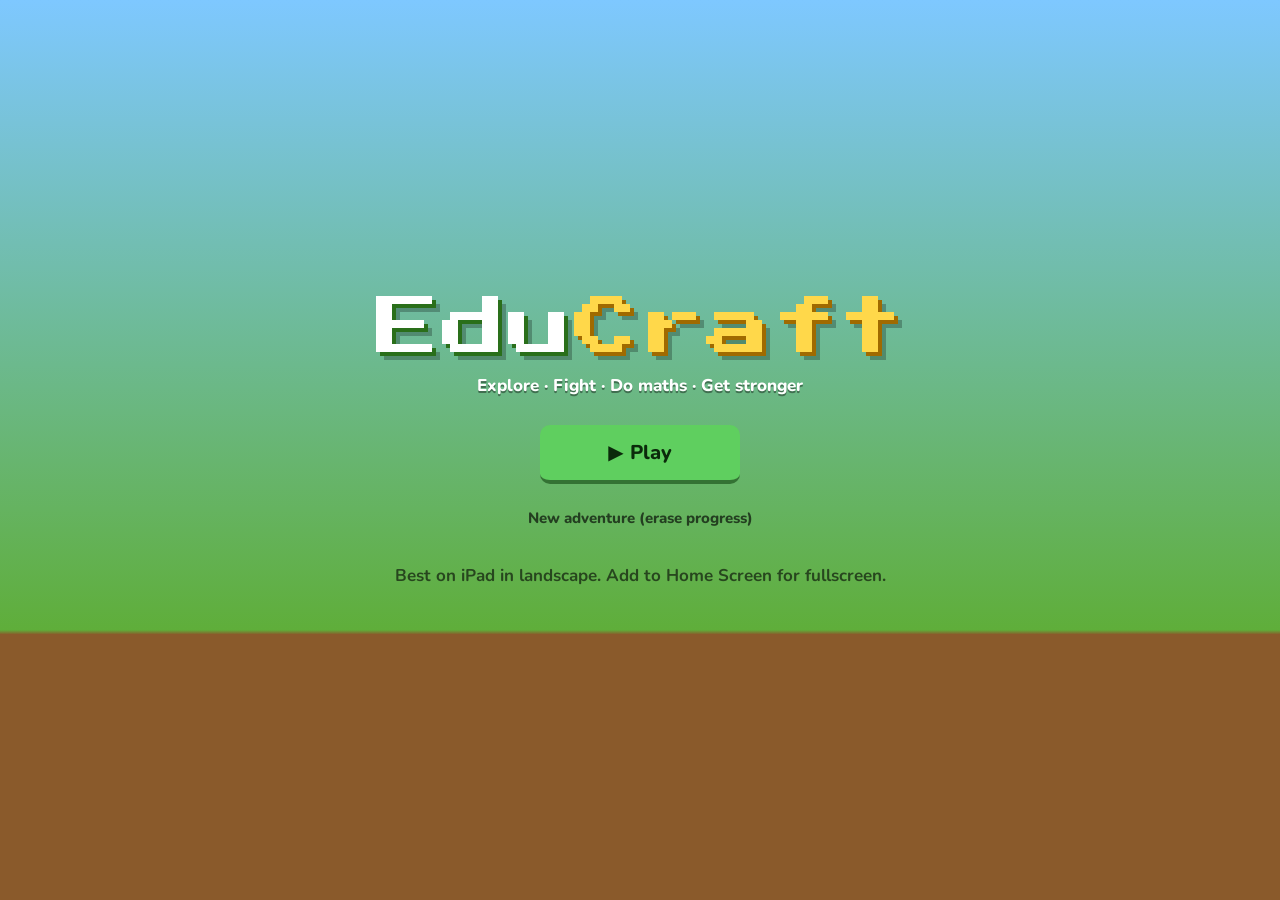
==== index.html @ be53ce3a "EduCraft v1 — Minecraft-style maths adventure Co-Authored-By: Claude Fable 5.1 <noreply@anthropic.co" ====
<!DOCTYPE html>
<html lang="en">
<head>
  <meta charset="UTF-8">
  <title>EduCraft</title>
  <meta name="viewport" content="width=device-width, initial-scale=1, maximum-scale=1, user-scalable=no, viewport-fit=cover">
  <meta name="apple-mobile-web-app-capable" content="yes">
  <meta name="mobile-web-app-capable" content="yes">
  <meta name="apple-mobile-web-app-status-bar-style" content="black-translucent">
  <meta name="apple-mobile-web-app-title" content="EduCraft">
  <meta name="theme-color" content="#1d1030">
  <link rel="manifest" href="manifest.webmanifest">
  <link rel="apple-touch-icon" href="icon.png">
  <link rel="icon" href="icon.png">
  <link rel="preconnect" href="https://fonts.googleapis.com">
  <link href="https://fonts.googleapis.com/css2?family=Press+Start+2P&family=Nunito:wght@600;800&display=swap" rel="stylesheet">
  <link rel="stylesheet" href="css/style.css">
</head>
<body>

  <!-- ===== Title ===== -->
  <section id="screen-title" class="screen center">
    <div class="title-art">
      <div class="logo">Edu<span>Craft</span></div>
      <div class="tagline">Explore · Fight · Do maths · Get stronger</div>
    </div>
    <button id="btn-play" class="btn big primary">▶ Play</button>
    <button id="btn-reset" class="btn ghost small-btn">New adventure (erase progress)</button>
    <p class="hint">Best on iPad in landscape. Add to Home Screen for fullscreen.</p>
  </section>

  <!-- ===== World map ===== -->
  <section id="screen-map" class="screen hidden">
    <header class="bar">
      <button id="map-title" class="btn ghost">◁</button>
      <div class="bar-title">Choose a stage</div>
      <div class="credits pill">0 ⛃</div>
    </header>
    <div class="gear-summary"></div>
    <div id="world-list" class="scroll"></div>
    <footer class="bar bottom">
      <button id="map-earn" class="btn primary">📚 Earn credits</button>
      <button id="map-shop" class="btn">🛒 Shop</button>
    </footer>
  </section>

  <!-- ===== Game ===== -->
  <section id="screen-game" class="screen hidden">
    <canvas id="game"></canvas>
  </section>
  <div id="hud" class="hidden">
    <div id="hud-stage"></div>
    <div class="hud-right">
      <div class="credits pill">0 ⛃</div>
      <button id="hud-earn" class="btn small-btn">📚</button>
      <button id="hud-pause" class="btn small-btn">⏸</button>
    </div>
  </div>

  <!-- ===== Stage clear ===== -->
  <section id="screen-clear" class="screen center hidden">
    <div class="card">
      <h1 id="clear-title">Stage clear!</h1>
      <div id="clear-body"></div>
      <div class="row">
        <button id="btn-next" class="btn big primary">Next stage ▶</button>
        <button id="btn-map" class="btn big">World map</button>
      </div>
    </div>
  </section>

  <!-- ===== Fainted ===== -->
  <section id="screen-down" class="screen center hidden">
    <div class="card">
      <h1>You fainted!</h1>
      <div id="down-body"></div>
      <div class="row">
        <button id="btn-retry" class="btn big primary">Try again</button>
        <button id="down-map" class="btn big">World map</button>
      </div>
    </div>
  </section>

  <!-- ===== Victory ===== -->
  <section id="screen-victory" class="screen center hidden">
    <div class="card gold">
      <h1>👑 You saved the world!</h1>
      <p>The Void King is gone. The Sky Fortress is quiet. You are a true EduCraft hero.</p>
      <div id="victory-stats"></div>
      <button id="victory-map" class="btn big primary">Keep exploring</button>
    </div>
  </section>

  <!-- ===== Pause ===== -->
  <div id="modal-pause" class="modal hidden">
    <div class="modal-box small">
      <h2>Paused</h2>
      <button id="pause-resume" class="btn big primary">▶ Resume</button>
      <button id="pause-earn" class="btn big">📚 Earn credits</button>
      <button id="pause-shop" class="btn big">🛒 Shop</button>
      <button id="pause-apple" class="btn big hidden">🍎 Eat Golden Apple</button>
      <button id="pause-quit" class="btn ghost">Quit to map</button>
    </div>
  </div>

  <!-- ===== Shop ===== -->
  <div id="modal-shop" class="modal hidden">
    <div class="modal-box">
      <header class="bar">
        <div class="bar-title">🛒 Trader</div>
        <div class="credits pill">0 ⛃</div>
        <button id="shop-close" class="btn ghost">✕</button>
      </header>
      <div class="gear-summary"></div>
      <nav class="tabs">
        <button class="shop-tab active" data-tab="weapons">⚔ Weapons</button>
        <button class="shop-tab" data-tab="armor">🛡 Armor</button>
        <button class="shop-tab" data-tab="items">🍎 Items</button>
        <button class="shop-tab" data-tab="earn">📚 Earn</button>
      </nav>
      <div id="shop-body" class="scroll"></div>
    </div>
  </div>

  <!-- ===== Math ===== -->
  <div id="modal-math" class="modal hidden">
    <div class="modal-box math">
      <header class="bar">
        <div id="math-kind" class="bar-title">🔢 Number problem</div>
        <div id="math-streak" class="streak"></div>
        <div class="credits pill">0 ⛃</div>
        <button id="math-close" class="btn ghost">✕</button>
      </header>
      <div id="math-q" class="math-q">7 + 5 = ?</div>
      <div id="math-answer" class="math-answer">?</div>
      <div id="math-feedback" class="math-feedback"></div>
      <div id="math-pad" class="pad">
        <button data-k="1">1</button><button data-k="2">2</button><button data-k="3">3</button>
        <button data-k="4">4</button><button data-k="5">5</button><button data-k="6">6</button>
        <button data-k="7">7</button><button data-k="8">8</button><button data-k="9">9</button>
        <button data-k="del" class="pad-del">⌫</button><button data-k="0">0</button><button data-k="ok" class="pad-ok">✔</button>
      </div>
      <button id="math-next" class="btn big primary hidden">Next question ▶</button>
    </div>
  </div>

  <script src="js/data.js"></script>
  <script src="js/mathgen.js"></script>
  <script src="js/sprites.js"></script>
  <script src="js/input.js"></script>
  <script src="js/engine.js"></script>
  <script src="js/ui.js"></script>
</body>
</html>
---- css/style.css ----
/* EduCraft — styles. Big touch targets, blocky pixel look, safe-area aware. */
:root {
  --bg: #1d1030;
  --panel: #2a1a4a;
  --panel2: #3a2460;
  --ink: #f6f1ff;
  --muted: #b9a7d6;
  --gold: #ffd84a;
  --green: #5fcf5f;
  --red: #ff5f5f;
  --blue: #5fe3e0;
  --purple: #c77dff;
  --pix: "Press Start 2P", monospace;
  --body: "Nunito", system-ui, -apple-system, sans-serif;
  --sat: env(safe-area-inset-top, 0px);
  --sab: env(safe-area-inset-bottom, 0px);
  --sal: env(safe-area-inset-left, 0px);
  --sar: env(safe-area-inset-right, 0px);
}
* { box-sizing: border-box; -webkit-tap-highlight-color: transparent; }
html, body { margin: 0; height: 100%; overflow: hidden; background: var(--bg); color: var(--ink); font-family: var(--body); font-size: 17px; -webkit-user-select: none; user-select: none; touch-action: none; }
body { position: fixed; inset: 0; }
.hidden { display: none !important; }

/* ---------- screens ---------- */
.screen { position: absolute; inset: 0; display: flex; flex-direction: column; }
.screen.center { align-items: center; justify-content: center; gap: 16px; padding: calc(var(--sat) + 16px) calc(var(--sar) + 16px) calc(var(--sab) + 16px) calc(var(--sal) + 16px); text-align: center; }
#screen-title { background: linear-gradient(180deg, #7ec8ff 0%, #5fae3a 70%, #8a5a2b 70.5%, #8a5a2b 100%); }
#screen-title .hint { color: rgba(0,0,0,0.6); font-weight: 700; margin-top: 8px; }
.title-art { margin-bottom: 12px; }
.logo { font-family: var(--pix); font-size: clamp(34px, 8vw, 64px); color: #fff; text-shadow: 4px 4px 0 #2a6f1a, 8px 8px 0 rgba(0,0,0,0.25); letter-spacing: 2px; }
.logo span { color: var(--gold); text-shadow: 4px 4px 0 #a06a00, 8px 8px 0 rgba(0,0,0,0.25); }
.tagline { margin-top: 14px; font-weight: 800; color: #fff; text-shadow: 0 2px 0 rgba(0,0,0,0.4); }
#screen-clear, #screen-down, #screen-victory { background: rgba(10, 5, 20, 0.85); }
#screen-game { background: #000; }
#game { position: absolute; inset: 0; display: block; touch-action: none; }

/* ---------- buttons ---------- */
.btn { font-family: var(--body); font-weight: 800; font-size: 17px; color: var(--ink); background: var(--panel2); border: 0; border-bottom: 4px solid rgba(0,0,0,0.45); border-radius: 10px; padding: 12px 18px; min-height: 48px; cursor: pointer; }
.btn:active { transform: translateY(2px); border-bottom-width: 2px; }
.btn:disabled { opacity: 0.45; cursor: default; }
.btn.big { font-size: 20px; padding: 14px 26px; min-height: 58px; min-width: 200px; }
.btn.primary { background: var(--green); color: #0b2a0b; }
.btn.ghost { background: transparent; border-bottom-color: transparent; color: var(--ink); }
.btn.small-btn { font-size: 15px; padding: 8px 12px; min-height: 40px; }
#btn-reset { color: rgba(0,0,0,0.65); }
.row { display: flex; gap: 12px; flex-wrap: wrap; justify-content: center; }

/* ---------- bars & cards ---------- */
.bar { display: flex; align-items: center; gap: 12px; padding: calc(var(--sat) + 10px) calc(var(--sar) + 14px) 10px calc(var(--sal) + 14px); background: var(--panel); }
.bar.bottom { padding: 10px calc(var(--sar) + 14px) calc(var(--sab) + 10px) calc(var(--sal) + 14px); justify-content: center; gap: 14px; }
.bar-title { flex: 1; font-weight: 800; font-size: 18px; }
.pill { font-family: var(--pix); font-size: 13px; background: #000; color: var(--gold); padding: 8px 12px; border-radius: 999px; white-space: nowrap; }
.gear-summary { padding: 8px 16px; color: var(--muted); font-weight: 700; font-size: 15px; background: rgba(0,0,0,0.25); }
.card { background: var(--panel); border: 4px solid var(--panel2); border-radius: 16px; padding: 24px 28px; max-width: 520px; width: 100%; box-shadow: 0 12px 40px rgba(0,0,0,0.5); }
.card.gold { border-color: var(--gold); }
.card h1 { font-family: var(--pix); font-size: clamp(18px, 4vw, 26px); line-height: 1.4; color: var(--gold); margin: 0 0 12px; }
.card p { margin: 6px 0; font-weight: 700; }
.card .reward { font-family: var(--pix); font-size: 20px; color: var(--gold); margin: 14px 0; }
.card .unlock { color: var(--blue); }
.card .row { margin-top: 16px; }

/* ---------- world map ---------- */
.scroll { overflow-y: auto; -webkit-overflow-scrolling: touch; touch-action: pan-y; flex: 1; }
#world-list { padding: 12px calc(var(--sar) + 14px) 12px calc(var(--sal) + 14px); display: grid; grid-template-columns: repeat(auto-fit, minmax(300px, 1fr)); gap: 14px; align-content: start; }
.world-card { background: linear-gradient(180deg, var(--sky) 0%, var(--panel) 55%); border: 4px solid var(--panel2); border-radius: 16px; padding: 14px; }
.world-card.locked { filter: grayscale(0.8); opacity: 0.6; }
.world-title { font-weight: 800; font-size: 20px; text-shadow: 0 2px 0 rgba(0,0,0,0.5); }
.world-num { font-family: var(--pix); font-size: 11px; background: #000; color: var(--gold); padding: 5px 8px; border-radius: 6px; margin-right: 6px; vertical-align: middle; }
.world-sub { color: #fff; font-weight: 700; opacity: 0.95; text-shadow: 0 1px 0 rgba(0,0,0,0.5); margin: 4px 0 6px; }
.world-math { color: var(--muted); font-weight: 700; font-size: 14px; margin-bottom: 10px; }
.stage-row { display: grid; grid-template-columns: repeat(4, 1fr); gap: 8px; }
.stage-btn { position: relative; background: var(--panel2); border: 0; border-bottom: 4px solid rgba(0,0,0,0.45); border-radius: 10px; color: var(--ink); min-height: 72px; padding: 8px 6px; display: flex; flex-direction: column; align-items: center; justify-content: center; gap: 4px; cursor: pointer; }
.stage-btn:active { transform: translateY(2px); }
.stage-btn.boss { background: #6a1b2a; }
.stage-btn.done { outline: 3px solid var(--green); }
.stage-btn.locked { opacity: 0.4; }
.stage-n { font-family: var(--pix); font-size: 16px; }
.stage-name { font-size: 12px; font-weight: 800; line-height: 1.15; text-align: center; }
.stage-check { position: absolute; top: -8px; right: -6px; background: var(--green); color: #0b2a0b; font-weight: 900; border-radius: 999px; width: 22px; height: 22px; display: grid; place-items: center; font-size: 13px; }

/* ---------- HUD ---------- */
#hud { position: absolute; top: calc(var(--sat) + 8px); right: calc(var(--sar) + 10px); left: calc(var(--sal) + 10px); display: flex; justify-content: space-between; align-items: flex-start; pointer-events: none; }
#hud-stage { font-family: var(--pix); font-size: 10px; color: #fff; text-shadow: 2px 2px 0 #000; margin-top: 64px; max-width: 45%; }
.hud-right { display: flex; gap: 8px; align-items: center; pointer-events: auto; }
#hud .btn { background: rgba(0,0,0,0.55); font-size: 18px; min-width: 44px; }

/* ---------- modals ---------- */
.modal { position: absolute; inset: 0; background: rgba(0,0,0,0.65); display: flex; align-items: center; justify-content: center; padding: calc(var(--sat) + 10px) calc(var(--sar) + 10px) calc(var(--sab) + 10px) calc(var(--sal) + 10px); z-index: 20; }
.modal-box { background: var(--panel); border: 4px solid var(--panel2); border-radius: 16px; width: min(640px, 100%); max-height: 100%; display: flex; flex-direction: column; overflow: hidden; box-shadow: 0 12px 40px rgba(0,0,0,0.6); position: relative; }
.modal-box .bar { padding: 10px 14px; }
.modal-box.small { width: min(380px, 100%); padding: 20px; gap: 10px; align-items: stretch; }
.modal-box.small h2 { font-family: var(--pix); text-align: center; margin: 4px 0 10px; font-size: 18px; }
.modal-box.small .btn { width: 100%; }

/* shop */
.tabs { display: flex; gap: 6px; padding: 8px 10px; background: rgba(0,0,0,0.25); }
.shop-tab { flex: 1; background: var(--panel2); border: 0; border-bottom: 4px solid rgba(0,0,0,0.45); color: var(--muted); font-weight: 800; font-family: var(--body); font-size: 14px; padding: 10px 4px; border-radius: 8px; min-height: 44px; }
.shop-tab.active { background: var(--gold); color: #2a1a00; }
#shop-body { padding: 10px; display: flex; flex-direction: column; gap: 8px; }
.shop-item { display: flex; align-items: center; gap: 12px; background: var(--panel2); border-radius: 12px; padding: 10px 12px; }
.shop-item.equipped { outline: 3px solid var(--green); }
.shop-swatch { width: 40px; height: 40px; border-radius: 8px; border: 3px solid rgba(0,0,0,0.4); flex-shrink: 0; }
.shop-info { flex: 1; min-width: 0; }
.shop-name { font-weight: 800; font-size: 17px; }
.shop-stat { color: var(--gold); font-weight: 800; font-size: 14px; }
.shop-desc { color: var(--muted); font-size: 13px; font-weight: 700; }
.shop-buy { min-width: 96px; white-space: nowrap; }
.shop-earn { padding: 16px; text-align: center; font-weight: 700; }
.shop-earn .small { color: var(--muted); font-size: 14px; }
#shop-body .btn.big { align-self: center; margin-bottom: 10px; }

/* math */
.modal-box.math { width: min(560px, 100%); }
.streak { font-family: var(--pix); font-size: 11px; color: var(--red); white-space: nowrap; }
.math-q { padding: 18px 20px 8px; font-family: var(--pix); font-size: clamp(22px, 5vw, 34px); text-align: center; line-height: 1.5; min-height: 70px; }
.math-q.story { font-family: var(--body); font-weight: 800; font-size: clamp(19px, 3.6vw, 24px); line-height: 1.4; }
.math-answer { font-family: var(--pix); font-size: 36px; color: var(--gold); text-align: center; background: #000; margin: 6px auto 8px; padding: 10px 24px; border-radius: 12px; min-width: 140px; min-height: 60px; }
.math-feedback { text-align: center; font-weight: 800; padding: 0 16px; min-height: 0; font-size: 18px; }
.math-feedback.good { color: var(--green); padding: 8px 16px; }
.math-feedback.bad { color: var(--red); padding: 8px 16px; }
.math-feedback .explain { color: var(--ink); background: rgba(0,0,0,0.3); border-radius: 10px; padding: 10px 12px; margin-top: 8px; font-size: 16px; font-weight: 700; line-height: 1.4; }
.math-feedback .bonus { color: var(--gold); }
.pad { display: grid; grid-template-columns: repeat(3, 1fr); gap: 8px; padding: 10px 14px calc(var(--sab) + 14px); }
.pad button { font-family: var(--pix); font-size: 22px; min-height: 58px; background: var(--panel2); color: var(--ink); border: 0; border-bottom: 4px solid rgba(0,0,0,0.45); border-radius: 12px; cursor: pointer; }
.pad button:active { transform: translateY(2px); border-bottom-width: 2px; }
.pad .pad-del { background: #6a1b2a; }
.pad .pad-ok { background: var(--green); color: #0b2a0b; }
#math-next { margin: 10px auto calc(var(--sab) + 14px); }
.confetti { position: absolute; top: 40%; width: 10px; height: 10px; border-radius: 2px; pointer-events: none; animation: pop 1.1s ease-out forwards; }
@keyframes pop { 0% { transform: translateY(0) rotate(0); opacity: 1; } 100% { transform: translateY(-160px) translateX(calc((var(--r, 0.5) - 0.5) * 200px)) rotate(400deg); opacity: 0; } }

/* ---------- small phones in landscape: tighten vertical space ---------- */
@media (max-height: 430px) {
  .math-q { padding: 10px 16px 4px; min-height: 0; font-size: 20px; }
  .math-q.story { font-size: 17px; }
  .math-answer { font-size: 26px; min-height: 44px; padding: 6px 18px; margin: 4px auto; }
  .pad { gap: 6px; padding: 6px 12px calc(var(--sab) + 8px); grid-template-columns: repeat(6, 1fr); }
  .pad button { min-height: 44px; font-size: 18px; }
  .card { padding: 14px 18px; }
  .btn.big { min-height: 48px; padding: 10px 18px; }
}
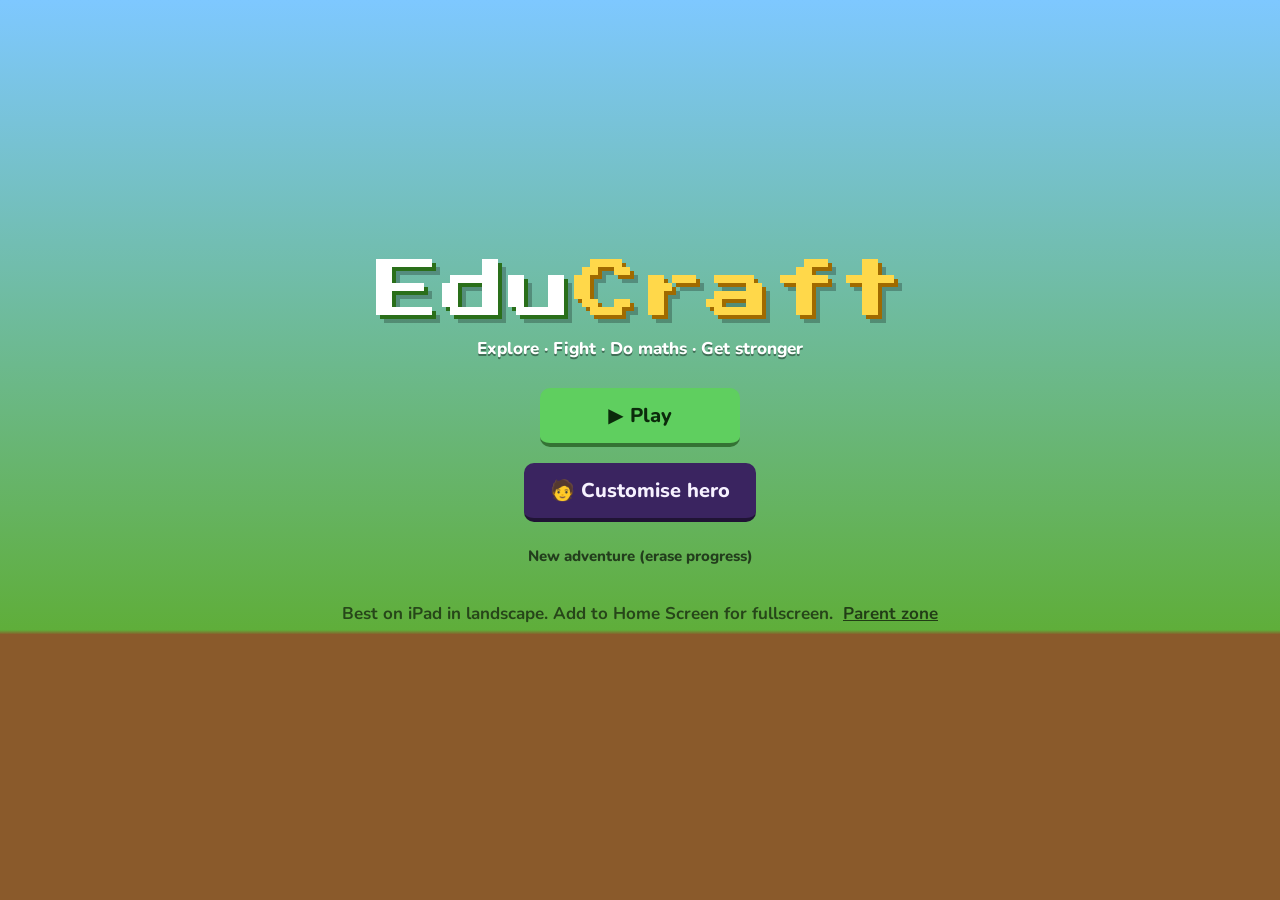
==== commit af0f2bd7: "v2: music, tutorial, ranged weapons, shop catalogue, sealed boss doors, visible gear, attack animati" ====
--- a/index.html
+++ b/index.html
@@ -14,7 +14,7 @@
   <link rel="icon" href="icon.png">
   <link rel="preconnect" href="https://fonts.googleapis.com">
   <link href="https://fonts.googleapis.com/css2?family=Press+Start+2P&family=Nunito:wght@600;800&display=swap" rel="stylesheet">
-  <link rel="stylesheet" href="css/style.css">
+  <link rel="stylesheet" href="css/style.css?v=2">
 </head>
 <body>
 
@@ -25,8 +25,21 @@
       <div class="tagline">Explore · Fight · Do maths · Get stronger</div>
     </div>
     <button id="btn-play" class="btn big primary">▶ Play</button>
+    <button id="btn-look" class="btn big">🧑 Customise hero</button>
     <button id="btn-reset" class="btn ghost small-btn">New adventure (erase progress)</button>
-    <p class="hint">Best on iPad in landscape. Add to Home Screen for fullscreen.</p>
+    <p class="hint">Best on iPad in landscape. Add to Home Screen for fullscreen. &nbsp;<a href="parent.html" class="parent-link">Parent zone</a></p>
+  </section>
+
+  <!-- ===== Customise ===== -->
+  <section id="screen-look" class="screen center hidden">
+    <div class="card look-card">
+      <h1>Your hero</h1>
+      <div class="look-body">
+        <div id="look-preview" class="look-preview"></div>
+        <div id="look-rows"></div>
+      </div>
+      <button id="look-done" class="btn big primary">Done ✔</button>
+    </div>
   </section>
 
   <!-- ===== World map ===== -->
@@ -34,6 +47,7 @@
     <header class="bar">
       <button id="map-title" class="btn ghost">◁</button>
       <div class="bar-title">Choose a stage</div>
+      <button class="btn ghost btn-mute">🔊</button>
       <div class="credits pill">0 ⛃</div>
     </header>
     <div class="gear-summary"></div>
@@ -45,15 +59,15 @@
   </section>
 
   <!-- ===== Game ===== -->
-  <section id="screen-game" class="screen hidden">
-    <canvas id="game"></canvas>
-  </section>
+  <section id="screen-game" class="screen hidden"><canvas id="game"></canvas></section>
   <div id="hud" class="hidden">
     <div id="hud-stage"></div>
     <div class="hud-right">
       <div class="credits pill">0 ⛃</div>
-      <button id="hud-earn" class="btn small-btn">📚</button>
-      <button id="hud-pause" class="btn small-btn">⏸</button>
+      <button id="hud-earn" class="btn small-btn" title="Earn credits">📚</button>
+      <button id="hud-shop" class="btn small-btn" title="Shop">🛒</button>
+      <button class="btn small-btn btn-mute" title="Sound">🔊</button>
+      <button id="hud-pause" class="btn small-btn" title="Pause">⏸</button>
     </div>
   </div>
 
@@ -75,8 +89,9 @@
       <h1>You fainted!</h1>
       <div id="down-body"></div>
       <div class="row">
-        <button id="btn-retry" class="btn big primary">Try again</button>
-        <button id="down-map" class="btn big">World map</button>
+        <button id="down-shop" class="btn big primary">🛒 Shop &amp; earn</button>
+        <button id="btn-retry" class="btn big">Try again</button>
+        <button id="down-map" class="btn big ghost">World map</button>
       </div>
     </div>
   </section>
@@ -99,6 +114,7 @@
       <button id="pause-earn" class="btn big">📚 Earn credits</button>
       <button id="pause-shop" class="btn big">🛒 Shop</button>
       <button id="pause-apple" class="btn big hidden">🍎 Eat Golden Apple</button>
+      <button class="btn big btn-mute">🔊</button>
       <button id="pause-quit" class="btn ghost">Quit to map</button>
     </div>
   </div>
@@ -107,7 +123,7 @@
   <div id="modal-shop" class="modal hidden">
     <div class="modal-box">
       <header class="bar">
-        <div class="bar-title">🛒 Trader</div>
+        <div class="bar-title">🛒 Trader's Shop</div>
         <div class="credits pill">0 ⛃</div>
         <button id="shop-close" class="btn ghost">✕</button>
       </header>
@@ -122,7 +138,7 @@
     </div>
   </div>
 
-  <!-- ===== Math ===== -->
+  <!-- ===== Maths ===== -->
   <div id="modal-math" class="modal hidden">
     <div class="modal-box math">
       <header class="bar">
@@ -144,11 +160,12 @@
     </div>
   </div>
 
-  <script src="js/data.js"></script>
-  <script src="js/mathgen.js"></script>
-  <script src="js/sprites.js"></script>
-  <script src="js/input.js"></script>
-  <script src="js/engine.js"></script>
-  <script src="js/ui.js"></script>
+  <script src="js/data.js?v=2"></script>
+  <script src="js/mathgen.js?v=2"></script>
+  <script src="js/sprites.js?v=2"></script>
+  <script src="js/audio.js?v=2"></script>
+  <script src="js/input.js?v=2"></script>
+  <script src="js/engine.js?v=2"></script>
+  <script src="js/ui.js?v=2"></script>
 </body>
 </html>
--- a/css/style.css
+++ b/css/style.css
@@ -49,8 +49,8 @@
 /* ---------- bars & cards ---------- */
 .bar { display: flex; align-items: center; gap: 12px; padding: calc(var(--sat) + 10px) calc(var(--sar) + 14px) 10px calc(var(--sal) + 14px); background: var(--panel); }
 .bar.bottom { padding: 10px calc(var(--sar) + 14px) calc(var(--sab) + 10px) calc(var(--sal) + 14px); justify-content: center; gap: 14px; }
-.bar-title { flex: 1; font-weight: 800; font-size: 18px; }
-.pill { font-family: var(--pix); font-size: 13px; background: #000; color: var(--gold); padding: 8px 12px; border-radius: 999px; white-space: nowrap; }
+.bar-title { flex: 1; min-width: 0; font-weight: 800; font-size: 18px; white-space: nowrap; overflow: hidden; text-overflow: ellipsis; }
+.pill { flex: 0 0 auto; font-family: var(--pix); font-size: 13px; background: #000; color: var(--gold); padding: 8px 12px; border-radius: 999px; white-space: nowrap; }
 .gear-summary { padding: 8px 16px; color: var(--muted); font-weight: 700; font-size: 15px; background: rgba(0,0,0,0.25); }
 .card { background: var(--panel); border: 4px solid var(--panel2); border-radius: 16px; padding: 24px 28px; max-width: 520px; width: 100%; box-shadow: 0 12px 40px rgba(0,0,0,0.5); }
 .card.gold { border-color: var(--gold); }
@@ -98,14 +98,6 @@
 .shop-tab { flex: 1; background: var(--panel2); border: 0; border-bottom: 4px solid rgba(0,0,0,0.45); color: var(--muted); font-weight: 800; font-family: var(--body); font-size: 14px; padding: 10px 4px; border-radius: 8px; min-height: 44px; }
 .shop-tab.active { background: var(--gold); color: #2a1a00; }
 #shop-body { padding: 10px; display: flex; flex-direction: column; gap: 8px; }
-.shop-item { display: flex; align-items: center; gap: 12px; background: var(--panel2); border-radius: 12px; padding: 10px 12px; }
-.shop-item.equipped { outline: 3px solid var(--green); }
-.shop-swatch { width: 40px; height: 40px; border-radius: 8px; border: 3px solid rgba(0,0,0,0.4); flex-shrink: 0; }
-.shop-info { flex: 1; min-width: 0; }
-.shop-name { font-weight: 800; font-size: 17px; }
-.shop-stat { color: var(--gold); font-weight: 800; font-size: 14px; }
-.shop-desc { color: var(--muted); font-size: 13px; font-weight: 700; }
-.shop-buy { min-width: 96px; white-space: nowrap; }
 .shop-earn { padding: 16px; text-align: center; font-weight: 700; }
 .shop-earn .small { color: var(--muted); font-size: 14px; }
 #shop-body .btn.big { align-self: center; margin-bottom: 10px; }
@@ -140,3 +132,50 @@
   .card { padding: 14px 18px; }
   .btn.big { min-height: 48px; padding: 10px 18px; }
 }
+
+/* ---------- v2: shop catalogue cards ---------- */
+.pix { image-rendering: pixelated; image-rendering: crisp-edges; display: block; }
+.parent-link { color: rgba(0,0,0,0.65); text-decoration: underline; }
+.shop-card { display: grid; grid-template-columns: 112px 1fr auto; gap: 12px; align-items: center; background: var(--panel2); border-radius: 14px; padding: 10px 12px; }
+.shop-card.equipped { outline: 3px solid var(--green); }
+.shop-card.locked .shop-art { filter: grayscale(0.6); opacity: 0.75; }
+.shop-art { width: 112px; display: flex; flex-direction: column; align-items: center; gap: 4px; background: #000; border-radius: 12px; padding: 8px 0 6px; }
+.shop-kind { font-size: 11px; font-weight: 800; color: var(--muted); }
+.shop-info { min-width: 0; }
+.shop-name { font-weight: 800; font-size: 18px; }
+.shop-name .tag { font-size: 11px; background: var(--green); color: #0b2a0b; padding: 2px 7px; border-radius: 999px; vertical-align: middle; margin-left: 4px; }
+.shop-name .tag.owned { background: var(--muted); color: #1d1030; }
+.shop-lore { color: var(--muted); font-size: 13px; font-weight: 700; margin: 2px 0 6px; line-height: 1.3; }
+.shop-stat { color: var(--gold); font-weight: 800; font-size: 14px; }
+.bars { display: flex; flex-direction: column; gap: 3px; }
+.bar { display: grid; grid-template-columns: 58px 1fr 52px; align-items: center; gap: 8px; font-size: 12px; font-weight: 800; }
+.bar-l { color: var(--muted); }
+.bar-t { position: relative; height: 10px; background: rgba(0,0,0,0.45); border-radius: 5px; overflow: hidden; }
+.bar-t i { position: absolute; left: 0; top: 0; bottom: 0; background: var(--gold); border-radius: 5px; }
+.bar-t b { position: absolute; top: 0; bottom: 0; background: var(--green); }
+.bar-v { text-align: right; color: var(--ink); }
+.bar-v em { font-style: normal; margin-left: 4px; font-size: 11px; }
+.bar-v em.up { color: var(--green); } .bar-v em.down { color: var(--red); }
+.shop-buy { min-width: 96px; white-space: nowrap; }
+@media (max-width: 480px) { .shop-card { grid-template-columns: 80px 1fr; } .shop-art { width: 80px; } .shop-art canvas { width: 64px; height: 64px; } .shop-buy { grid-column: 1 / -1; } }
+
+/* ---------- v2: customise ---------- */
+.look-card { max-width: 640px; }
+.look-body { display: flex; gap: 20px; align-items: center; justify-content: center; flex-wrap: wrap; margin-bottom: 14px; }
+.look-preview { background: #000; border-radius: 14px; padding: 10px; }
+.look-row { display: flex; align-items: center; gap: 12px; margin: 8px 0; }
+.look-label { width: 54px; text-align: right; font-weight: 800; color: var(--muted); }
+.swatches { display: flex; gap: 8px; }
+.swatch { width: 40px; height: 40px; border-radius: 10px; border: 3px solid rgba(0,0,0,0.4); cursor: pointer; }
+.swatch.active { border-color: #fff; outline: 3px solid var(--gold); }
+
+/* ---------- v2: riddle mode & misc ---------- */
+#modal-math.riddle .modal-box { border-color: var(--purple); box-shadow: 0 0 0 4px rgba(199,125,255,0.25), 0 12px 40px rgba(0,0,0,0.6); }
+#modal-math.riddle .bar { background: #3a1f6e; }
+.math-feedback.good .explain { color: var(--purple); background: rgba(199,125,255,0.12); }
+#hud .btn-mute { font-size: 16px; }
+.stage-btn.tut { background: #1f5a4a; }
+
+#modal-math.nightmare .modal-box { border-color: var(--red); animation: nm 0.7s infinite alternate; }
+#modal-math.nightmare .bar { background: #4a0f0f; }
+@keyframes nm { from { box-shadow: 0 0 0 4px rgba(255,59,59,0.25), 0 12px 40px rgba(0,0,0,0.8); } to { box-shadow: 0 0 0 10px rgba(255,59,59,0.5), 0 12px 40px rgba(0,0,0,0.8); } }
